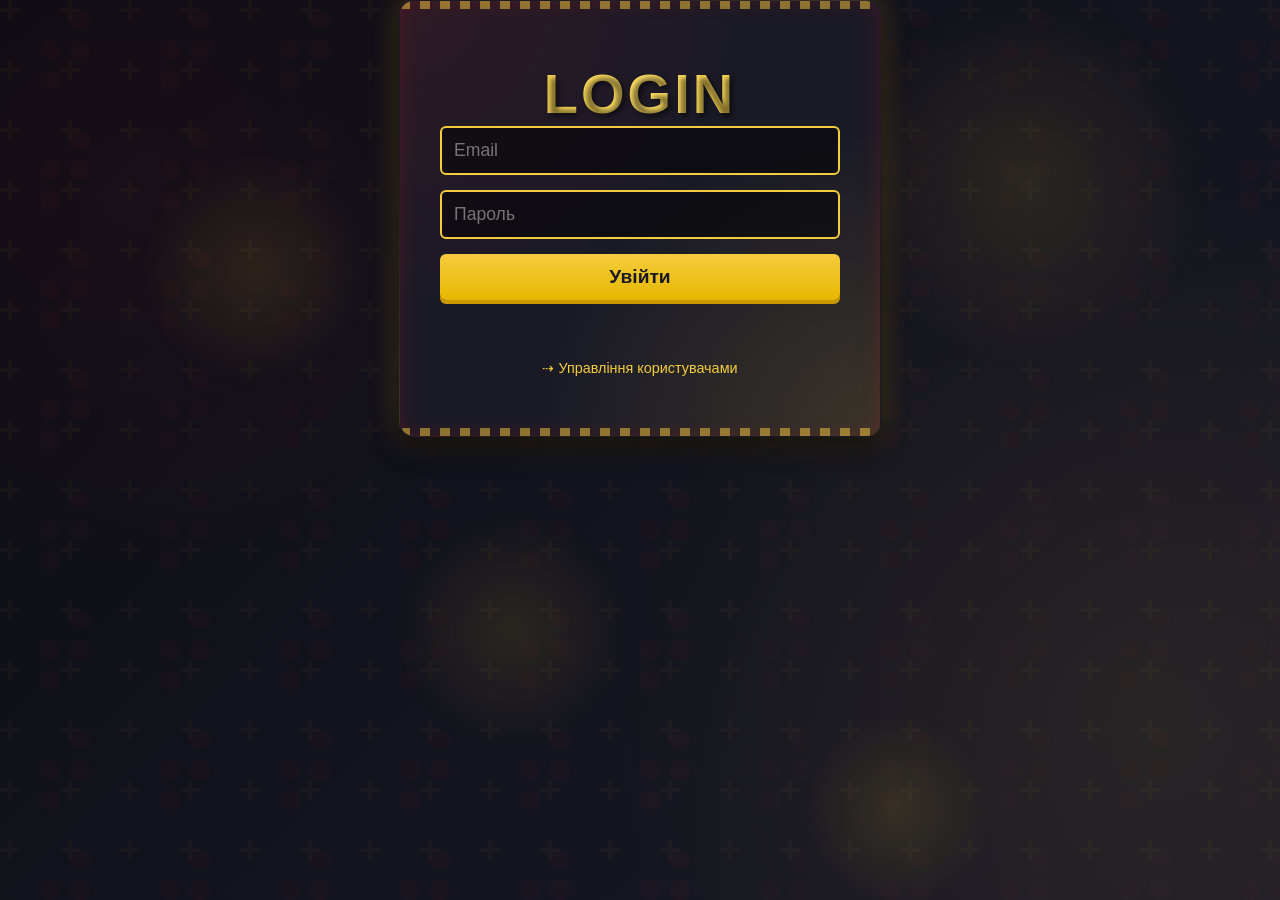
==== login.html @ 45ce1011 "`" ====
<!DOCTYPE html>
<html lang="uk">
<head>
  <meta charset="UTF-8">
  <title>Casino | Login / Admin</title>
  <meta name="viewport" content="width=device-width,initial-scale=1">
  <!-- ваш глобальный стиль казино -->
  <link rel="stylesheet" href="styles.css">

  <!-- немного локальных правок -->
  <style>
    .admin-btn  {margin-top:20px;font-size:.9rem;color:var(--casino-gold);cursor:pointer}
    .user-table {width:100%;margin-top:15px;border-collapse:collapse;font-size:.9rem}
    .user-table th,.user-table td{border:1px solid var(--casino-gold);padding:6px;text-align:center}
    .del-btn    {cursor:pointer;color:#ff6b6b}
    .edit-btn   {cursor:pointer;color:#51c5ff}
    .hidden     {display:none}
  </style>
</head>
<body>
<div class="casino-container login-container">

  <!-- ========= LOGIN ========= -->
  <h1 class="casino-title">LOGIN</h1>
  <form id="loginForm" class="login-form">
    <input class="login-input"  type="email"    id="email"    placeholder="Email"  required>
    <input class="login-input"  type="password" id="password" placeholder="Пароль" required>
    <button class="login-button" type="submit">Увійти</button>
    <div id="message" class="login-message"></div>
    <div class="admin-btn" id="openAdmin">⇢ Управління користувачами</div>
  </form>

  <!-- ========= ADMIN PANEL ========= -->
  <div id="adminPanel" class="hidden">
    <h1 class="casino-title">USERS</h1>

    <!-- форма додавання -->
    <form id="addForm" class="login-form">
      <input class="login-input" type="text"     id="newName"     placeholder="Ім’я"     required>
      <input class="login-input" type="email"    id="newEmail"    placeholder="Email"    required>
      <input class="login-input" type="password" id="newPass"     placeholder="Пароль"   required>
      <input class="login-input" type="number"   id="newBalance"  placeholder="Баланс"   required>
      <button class="login-button" type="submit">Додати</button>
    </form>

    <!-- таблиця користувачів -->
    <table class="user-table" id="userTable"></table>

    <div class="admin-btn" id="backToLogin">⇠ Повернутися до входу</div>
  </div>

</div>

<script>
/* ---------- 1. Демо + розумна ініціалізація ---------- */
const demo = [
  {email:'test@mail.com',          password:'1234',  name:'Тест', balance:100},
  {email:'bond2005138@gmail.com',  password:'12345', name:'Демо', balance:20},
  {email:'d.ganzina@gmail.com',  password:'23325', name:'Демо', balance:20}
];
const saved = JSON.parse(localStorage.getItem('accounts') || '[]');
demo.forEach(d=>{
  if(!saved.some(u=>u.email===d.email)) saved.push(d);
});
localStorage.setItem('accounts', JSON.stringify(saved));

/* ---------- 2. Утиліти ---------- */
const $    = id=>document.getElementById(id);
const acc  = ()=>JSON.parse(localStorage.accounts);
const save = a => localStorage.accounts = JSON.stringify(a);
const login= u => { localStorage.currentUser = JSON.stringify(u); location='index.html'; };

/* ---------- 3. Логін ---------- */
$('loginForm').onsubmit = e=>{
  e.preventDefault(); $('message').textContent='';
  const email=$('email').value.trim().toLowerCase();
  const pass =$ ('password').value;
  const user =acc().find(u=>u.email===email);
  if(!user)              { $('message').textContent='Email не знайдено';  return; }
  if(user.password!==pass){ $('message').textContent='Невірний пароль';   return; }
  login(user);
};

/* ---------- 4. Admin-панель ---------- */
function renderTable(){
  const rows = acc().map((u,i)=>`
    <tr>
      <td>${i+1}</td>
      <td>${u.name}</td>
      <td>${u.email}</td>
      <td>${u.balance}</td>
      <td>
        <span class="edit-btn" data-i="${i}">✎</span>&nbsp;
        <span class="del-btn"  data-i="${i}">✖</span>
      </td>
    </tr>`).join('');
  $('userTable').innerHTML =
    `<tr><th>#</th><th>Ім’я</th><th>Email</th><th>Баланс</th><th>Дія</th></tr>${rows}`;
}

/* перемикачі */
$('openAdmin').onclick  =()=>{ $('loginForm').classList.add('hidden'); $('adminPanel').classList.remove('hidden'); renderTable(); };
$('backToLogin').onclick=()=>{ $('adminPanel').classList.add('hidden'); $('loginForm').classList.remove('hidden'); };

/* додати користувача */
$('addForm').onsubmit = e=>{
  e.preventDefault();
  const name=$('newName').value.trim(),
        email=$('newEmail').value.trim().toLowerCase(),
        pwd=$('newPass').value,
        bal=+$('newBalance').value;
  let list=acc();
  if(list.find(u=>u.email===email)){ alert('Email уже існує'); return; }
  list.push({email,password:pwd,name,balance:bal}); save(list);
  e.target.reset(); renderTable();
};

/* делегування: edit / delete */
$('userTable').onclick = e=>{
  const idx = +e.target.dataset.i;
  if(e.target.classList.contains('del-btn')){        // delete
    let list=acc(); list.splice(idx,1); save(list); renderTable(); return;
  }
  if(!e.target.classList.contains('edit-btn')) return;

  /* --- модальне редагування --- */
  const u = acc()[idx];
  const box = document.createElement('div');
  box.id='editBox';
  box.style='position:fixed;inset:0;background:#000a;display:flex;justify-content:center;align-items:center;';
  box.innerHTML = `
    <div style="background:#1a1a26;padding:25px 35px;border:2px solid var(--casino-gold);border-radius:8px;min-width:260px">
      <h3 style="margin-top:0">Edit&nbsp;${u.email}</h3>
      <label>Ім’я</label>     <input id="eName" class="login-input" value="${u.name}">
      <label>Пароль</label>   <input id="ePass" class="login-input" value="${u.password}">
      <label>Баланс</label>   <input id="eBal"  class="login-input" type="number" value="${u.balance}">
      <button id="saveEdit" class="login-button" style="margin-top:15px">Зберегти</button>
    </div>`;
  document.body.appendChild(box);

  $('saveEdit').onclick = ()=>{
    const list=acc();
    list[idx].name     = $('eName').value.trim();
    list[idx].password = $('ePass').value;
    list[idx].balance  = +$('eBal').value;
    save(list); renderTable();
    box.remove();
  };
};
</script>
</body>
</html>
---- styles.css ----
/* Casino Theme Colors */
:root {
    --casino-red: #d81e1e;
    --casino-gold: #f5cc3e;
    --casino-dark: #1a1a26;
    --casino-light: #f4f4f4;
    --casino-accent: #9c0f0f;
    --casino-purple: #8a2be2;
    --casino-blue: #1e90ff;
    --button-glow: 0 0 10px #ffcc00, 0 0 20px #ff9900, 0 0 30px #ff6600;
    --neon-text-glow: 0 0 7px #fff, 0 0 10px #fff, 0 0 21px #fff, 0 0 42px var(--casino-gold), 0 0 82px var(--casino-gold);
    --title-gradient: linear-gradient(90deg, var(--casino-gold), #fff, var(--casino-gold));
}

body {
    margin: 0;
    padding: 0;
    background-color: #0c0c14;
    background-image: 
        radial-gradient(circle at 10% 20%, rgba(216, 30, 30, 0.05) 0%, transparent 30%),
        radial-gradient(circle at 90% 80%, rgba(245, 204, 62, 0.07) 0%, transparent 40%),
        url("data:image/svg+xml,%3Csvg width='60' height='60' viewBox='0 0 60 60' xmlns='http://www.w3.org/2000/svg'%3E%3Cg fill='none' fill-rule='evenodd'%3E%3Cg fill='%23f5cc3e' fill-opacity='0.03'%3E%3Cpath d='M36 34v-4h-2v4h-4v2h4v4h2v-4h4v-2h-4zm0-30V0h-2v4h-4v2h4v4h2V6h4V4h-4zM6 34v-4H4v4H0v2h4v4h2v-4h4v-2H6zM6 4V0H4v4H0v2h4v4h2V6h4V4H6z'/%3E%3C/g%3E%3Cg fill='%23d81e1e' fill-opacity='0.03' transform='translate(10,0)'%3E%3Cpath d='M30 30c-2.8 0-5-2.2-5-5s2.2-5 5-5 5 2.2 5 5-2.2 5-5 5zm0-15c-2.8 0-5-2.2-5-5s2.2-5 5-5 5 2.2 5 5-2.2 5-5 5zm-15 30c-2.8 0-5-2.2-5-5s2.2-5 5-5 5 2.2 5 5-2.2 5-5 5zm0-15c-2.8 0-5-2.2-5-5s2.2-5 5-5 5 2.2 5 5-2.2 5-5 5z'/%3E%3C/g%3E%3C/g%3E%3C/svg%3E"),
        linear-gradient(135deg, #0c0c14 0%, #1a1a26 100%);
    background-size: 100% 100%, 100% 100%, 120px 120px, 100% 100%;
    background-attachment: fixed;
    font-family: 'Arial', sans-serif;
    color: var(--casino-light);
    position: relative;
}
body::before {
    content: "";
    position: fixed;
    top: 0;
    left: 0;
    width: 100%;
    height: 100%;
    background-image: 
        radial-gradient(circle at 20% 30%, rgba(245, 204, 62, 0.1) 0%, transparent 10%),
        radial-gradient(circle at 80% 20%, rgba(245, 204, 62, 0.1) 0%, transparent 15%),
        radial-gradient(circle at 40% 70%, rgba(245, 204, 62, 0.1) 0%, transparent 12%),
        radial-gradient(circle at 70% 90%, rgba(245, 204, 62, 0.1) 0%, transparent 8%);
    animation: shiftBackground 20s ease-in-out infinite alternate;
    pointer-events: none;
    z-index: 0;
}
@keyframes shiftBackground {
    0% {
        background-position: 0% 0%, 0% 0%, 0% 0%, 0% 0%;
    }
    100% {
        background-position: 5% 10%, -5% 15%, 8% -5%, -8% 5%;
    }
}

.casino-container {
    max-width: 6000px;
    margin: 0px auto;
    background-color: var(--casino-dark);
    background-image: 
        radial-gradient(ellipse at top left, rgba(216, 30, 30, 0.1) 0%, transparent 50%),
        radial-gradient(ellipse at bottom right, rgba(245, 204, 62, 0.15) 0%, transparent 50%);
    border-radius: 15px; /* Скругленные углы */
    box-shadow: 0 10px 25px rgba(0, 0, 0, 0.7),
                0 0 30px rgba(245, 204, 62, 0.3),
                inset 0 0 20px rgba(216, 30, 30, 0.2);
    padding: 145px;
    position: relative;
    overflow: hidden;
    border: 6px solid transparent; /* Убираем прежний цвет рамки */
    background-clip: border-box; /* Обрезка фона по скругленным углам */
    border-image: linear-gradient(45deg, var(--casino-gold), #ee0000, var(--casino-red), var(--casino-gold)) 1;
    border: 0.1px solid transparent;
    z-index: 1;
}


.casino-container::before {
    content: "";
    position: absolute;
    top: 0;
    left: 0;
    right: 0;
    height: 8px;
    background-image: repeating-linear-gradient(
        90deg,
        var(--casino-gold),
        var(--casino-gold) 10px,
        transparent 10px,
        transparent 20px
    );
    opacity: 0.5;
}

.casino-container::after {
    content: "";
    position: absolute;
    bottom: 0;
    left: 0;
    right: 0;
    height: 8px;
    background-image: repeating-linear-gradient(
        90deg,
        var(--casino-gold),
        var(--casino-gold) 10px,
        transparent 10px,
        transparent 20px
    );
    opacity: 0.5;
    border-radius: 100px; /* Добавлены скругленные углы */
}

/* Title Section */
.title-section {
    text-align: center;
    margin-bottom: 0px;
    position: relative;
}

.casino-title {
    font-size: 3.5rem;
    margin: 0;
    background: linear-gradient(to right, #f5cc3e, #ffe066, #f5cc3e);
    -webkit-background-clip: text;
    background-clip: text;
    color: transparent;
    text-transform: uppercase;
    letter-spacing: 3px;
    font-weight: bold;
    text-shadow: 3px 3px 5px rgba(0, 0, 0, 0.5);
    position: relative;
    z-index: 2;
}

.jackpot-lights {
    display: flex;
    justify-content: space-between;
    margin: 10px 0;
}

.light {
    width: 12px;
    height: 12px;
    background-color: #555;
    border-radius: 50%;
    margin: 0 5px;
    transition: all 0.3s ease;
}

.light.active {
    background-color: var(--casino-gold);
    box-shadow: 0 0 10px var(--casino-gold), 0 0 20px var(--casino-gold);
}

/* Slot Machine */
.slot-machine {
    background-color: rgba(0, 0, 0, 0.2);
    border-radius: 10px;
    margin: auto; 
    width: 850px;

    padding: 20px;
    box-shadow: inset 0 0 20px rgba(0, 0, 0, 0.5);
    border: 2px solid rgba(245, 204, 62, 0.5);
}

/* Balance Display */
.balance-display {
    text-align: center;
    margin-bottom: 20px;
    padding: 10px;
    background-color: rgba(0, 0, 0, 0.3);
    border-radius: 5px;
    border: 1px solid var(--casino-gold);
}

.balance-display h2 {
    margin: 0;
    font-size: 1.8rem;
    color: var(--casino-light);
}

.balance-amount {
    color: var(--casino-gold);
    font-weight: bold;
}

/* Bet Section */
.bet-section {
    display: flex;
    justify-content: center;
    align-items: center;
    margin-bottom: 25px;
    flex-wrap: wrap;
    gap: 10px;
}

.bet-section label {
    margin-right: 10px;
    font-size: 1.2rem;
}

#bet-amount {
    padding: 10px;
    width: 100px;
    border: 2px solid var(--casino-gold);
    background-color: rgba(0, 0, 0, 0.6);
    color: var(--casino-light);
    font-size: 1.2rem;
    border-radius: 5px;
    text-align: center;
}

.spin-button {
    padding: 10px 30px;
    background: linear-gradient(to bottom, #f5cc3e, #e6b800);
    border: none;
    border-radius: 5px;
    color: var(--casino-dark);
    font-size: 1.2rem;
    font-weight: bold;
    cursor: pointer;
    transition: all 0.3s;
    text-transform: uppercase;
    box-shadow: 0 4px 0 #c99a00;
}

.spin-button:hover {
    transform: translateY(-2px);
    box-shadow: 0 6px 0 #c99a00, var(--button-glow);
}

.spin-button:active {
    transform: translateY(2px);
    box-shadow: 0 2px 0 #c99a00;
}

/* Reels Container */
.reels-container {
    display: flex;
    justify-content: center;
    gap: 20px;
    margin: 30px 0;
}

.reel {
    width: 80px;
    height: 100px;
    background: linear-gradient(45deg, #1b97d149, #ffd90034, #ff6e614d, #1b97d14b);
    background-size: 300% 300%;
    animation: blink 2.5s ease-in-out infinite;
    border-radius: 5px;
    border: 3px solid var(--casino-gold);
    box-shadow: 0 5px 15px rgba(0, 0, 0, 0.3);
    overflow: hidden;
    position: relative;
}

@keyframes blink {
    0% {
        background-position: 0% 50%;
    }
    50% {
        background-position: 100% 50%;
    }
    100% {
        background-position: 0% 50%;
    }
}

.symbols-container {
    display: flex;
    flex-direction: column;
    will-change: transform;
}

.symbol {
    width: 78px;
    height: 100px;
    display: flex;
    justify-content: center;
    align-items: center;
    font-size: 2.5rem;
    font-weight: bold;
    color: var(--casino-dark);
    flex-shrink: 0;
}

.final-symbol {
    background-color: rgba(255, 215, 0, 0.1);
}

/* Win Notification */
.win-notification {
    position: absolute;
    top: 50%;
    left: 50%;
    transform: translate(-50%, -50%);
    background: linear-gradient(to bottom, var(--casino-gold), #d4af37);
    color: var(--casino-dark);
    font-size: 1.5rem;
    font-weight: bold;
    padding: 15px 30px;
    border-radius: 10px;
    box-shadow: 0 0 20px rgba(255, 215, 0, 0.6);
    text-align: center;
    z-index: 100;
    display: none;
    animation: popIn 0.3s ease-out;
}

.deposit-notification {
    background: linear-gradient(to bottom, #4CAF50, #388E3C);
    color: white;
}

@keyframes popIn {
    0% { transform: translate(-50%, -50%) scale(0.5); opacity: 0; }
    80% { transform: translate(-50%, -50%) scale(1.1); opacity: 1; }
    100% { transform: translate(-50%, -50%) scale(1); opacity: 1; }
}

/* Win Animation */
@keyframes winPulse {
    0% { box-shadow: 0 0 5px rgba(255, 215, 0, 0.3); }
    50% { box-shadow: 0 0 30px rgba(255, 215, 0, 0.8), 0 0 40px rgba(255, 215, 0, 0.5); }
    100% { box-shadow: 0 0 5px rgba(255, 215, 0, 0.3); }
}

@keyframes winBackgroundFlash {
    0% { background-color: var(--casino-dark); }
    50% { background-color: #2a2a45; }
    100% { background-color: var(--casino-dark); }
}

.win-animation {
    animation: winBackgroundFlash 0.5s ease-in-out infinite, winPulse 0.5s ease-in-out infinite;
}

/* Disabled spin button */
.spin-button.disabled {
    opacity: 0.6;
    cursor: not-allowed;
    transform: translateY(0);
    box-shadow: 0 4px 0 #c99a00;
}

/* Deposit Button */
.deposit-section {
    text-align: center;
    margin: 30px 0 15px;
}

.deposit-button {
    padding: 15px 40px;
    background: linear-gradient(to bottom, var(--casino-red), var(--casino-accent));
    border: none;
    border-radius: 8px;
    color: white;
    font-size: 1.5rem;
    font-weight: bold;
    text-transform: uppercase;
    cursor: pointer;
    transition: all 0.3s;
    box-shadow: 0 6px 0 #700a0a;
    letter-spacing: 2px;
}

.deposit-button:hover {
    transform: translateY(-3px);
    box-shadow: 0 9px 0 #700a0a, 0 0 20px rgba(216, 30, 30, 0.5);
}

.deposit-button:active {
    transform: translateY(3px);
    box-shadow: 0 3px 0 #700a0a;
}

/* Bottom Navigation */
.bottom-nav {
    margin-top: 20px;
    text-align: left;
}

.back-link {
    color: var(--casino-gold);
    text-decoration: none;
    font-size: 1rem;
    transition: all 0.2s;
    padding: 5px;
    display: inline-block;
}

.back-link:hover {
    color: #ffe066;
    text-shadow: 0 0 5px var(--casino-gold);
}

/* Responsive Adjustments */
@media (max-width: 600px) {
    .casino-title {
        font-size: 2.5rem;
    }
    
    .bet-section {
        flex-direction: column;
    }
    
    .bet-section label {
        margin-right: 0;
        margin-bottom: 5px;
    }
    

    .reel {
        width: 60px;
        height: 80px;
    }
    
    .symbol {
        font-size: 2.5rem;
        text-align: center; /* Центрируем содержимое */
    }
    
    .symbol img {
        width: 80px;  /* Устанавливаем фиксированную ширину */
        height: 80px; /* Устанавливаем фиксированную высоту */
        object-fit: contain;  /* Сохраняем пропорции изображений */
        background-color: transparent; /* Убираем фон */
    }
    
    
    
}
/* ---------- Login page ---------- */
.login-container {
    max-width: 400px;          /* уже, чем игровой стол */
    padding: 60px 40px;
    text-align: center;
}

.login-form {
    display: flex;
    flex-direction: column;
    gap: 15px;
}

.login-input {
    padding: 12px;
    font-size: 1.1rem;
    border: 2px solid var(--casino-gold);
    border-radius: 6px;
    background: rgba(0,0,0,0.5);
    color: var(--casino-light);
}

.login-button {
    padding: 12px;
    font-size: 1.2rem;
    font-weight: bold;
    color: var(--casino-dark);
    background: linear-gradient(to bottom,#f5cc3e,#e6b800);
    border: none;
    border-radius: 6px;
    cursor: pointer;
    box-shadow: 0 4px 0 #c99a00;
    transition: .3s;
}

.login-button:hover   { transform: translateY(-2px); box-shadow: 0 6px 0 #c99a00; }
.login-button:active  { transform: translateY(2px);  box-shadow: 0 2px 0 #c99a00; }

.login-hint {
    margin-top: 5px;
    font-size: .9rem;
}

.login-hint a {
    color: var(--casino-gold);
    text-decoration: none;
}

.login-hint a:hover {
    text-shadow: 0 0 5px var(--casino-gold);
}

.login-message {
    margin-top: 10px;
    font-weight: bold;
}
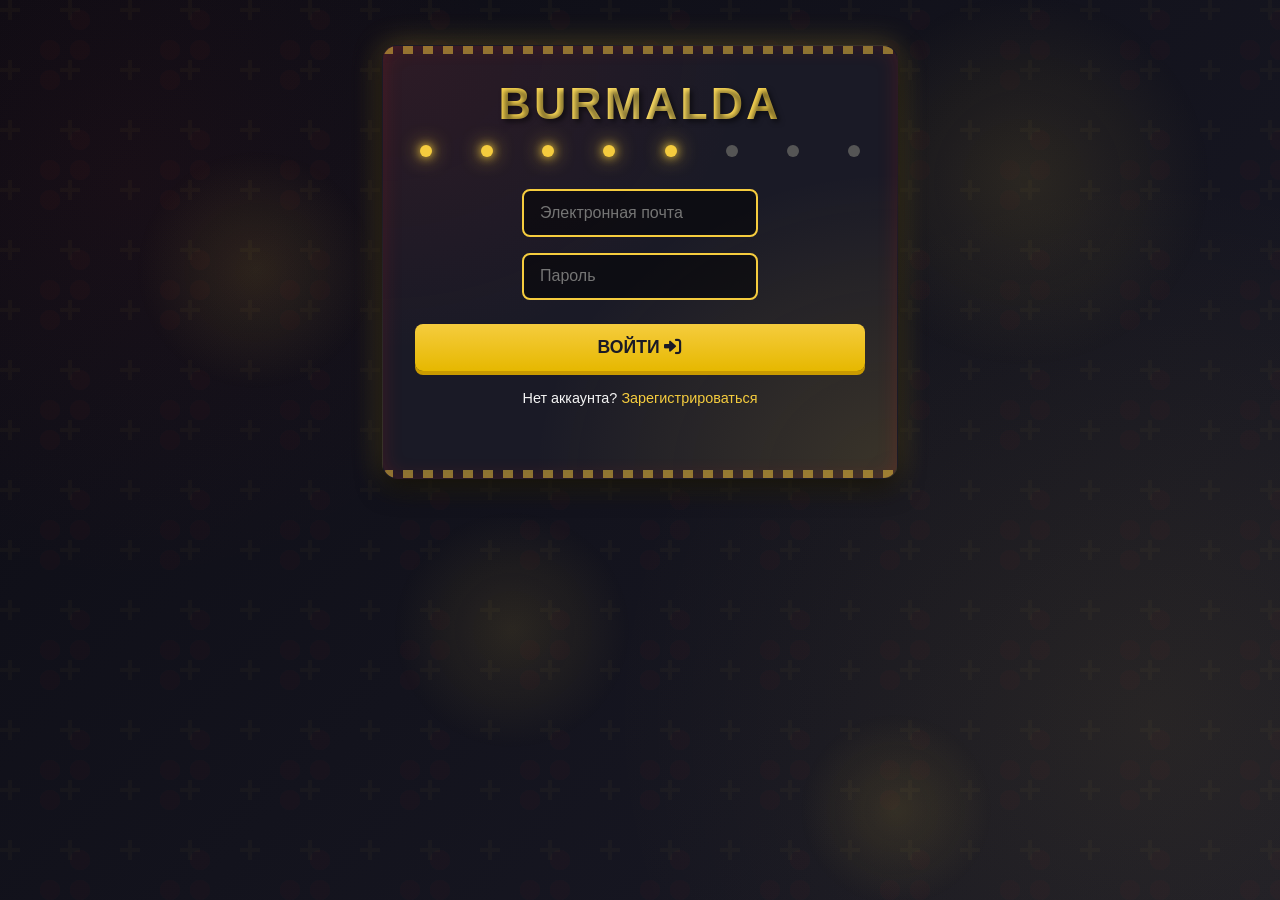
==== commit 3663e142: "test" ====
--- a/login.html
+++ b/login.html
@@ -1,152 +1,307 @@
 <!DOCTYPE html>
-<html lang="uk">
+<html lang="ru">
 <head>
-  <meta charset="UTF-8">
-  <title>Casino | Login / Admin</title>
-  <meta name="viewport" content="width=device-width,initial-scale=1">
-  <!-- ваш глобальный стиль казино -->
-  <link rel="stylesheet" href="styles.css">
-
-  <!-- немного локальных правок -->
-  <style>
-    .admin-btn  {margin-top:20px;font-size:.9rem;color:var(--casino-gold);cursor:pointer}
-    .user-table {width:100%;margin-top:15px;border-collapse:collapse;font-size:.9rem}
-    .user-table th,.user-table td{border:1px solid var(--casino-gold);padding:6px;text-align:center}
-    .del-btn    {cursor:pointer;color:#ff6b6b}
-    .edit-btn   {cursor:pointer;color:#51c5ff}
-    .hidden     {display:none}
-  </style>
+    <meta charset="UTF-8">
+    <meta name="viewport" content="width=device-width, initial-scale=1.0">
+    <title>BURMALDA - Вход</title>
+    <link rel="stylesheet" href="styles.css">
+    <link href="https://cdnjs.cloudflare.com/ajax/libs/font-awesome/6.0.0-beta3/css/all.min.css" rel="stylesheet">
 </head>
 <body>
-<div class="casino-container login-container">
+    <div class="casino-container login-container">
+        <div class="title-section">
+            <h1 class="casino-title">BURMALDA</h1>
+            <div class="jackpot-lights">
+                <div class="light"></div>
+                <div class="light"></div>
+                <div class="light"></div>
+                <div class="light"></div>
+                <div class="light"></div>
+                <div class="light"></div>
+                <div class="light"></div>
+                <div class="light"></div>
+            </div>
+        </div>
 
-  <!-- ========= LOGIN ========= -->
-  <h1 class="casino-title">LOGIN</h1>
-  <form id="loginForm" class="login-form">
-    <input class="login-input"  type="email"    id="email"    placeholder="Email"  required>
-    <input class="login-input"  type="password" id="password" placeholder="Пароль" required>
-    <button class="login-button" type="submit">Увійти</button>
-    <div id="message" class="login-message"></div>
-    <div class="admin-btn" id="openAdmin">⇢ Управління користувачами</div>
-  </form>
+        <div id="login-form-container">
+            <form class="login-form" id="login-form">
+                <div id="email-container">
+                    <input type="email" class="login-input" id="email" placeholder="Электронная почта" required>
+                </div>
+                <div id="password-container">
+                    <input type="password" class="login-input" id="password" placeholder="Пароль" required>
+                </div>
+                <button type="submit" class="login-button">
+                    ВОЙТИ <i class="fas fa-sign-in-alt"></i>
+                </button>
+            </form>
+            <div class="login-hint">
+                Нет аккаунта? <a href="#" id="register-link">Зарегистрироваться</a>
+            </div>
+            <div id="login-message" class="login-message"></div>
+        </div>
+        
+        <div id="register-form-container" style="display: none;">
+            <form class="login-form" id="register-form">
+                <div>
+                    <input type="text" class="login-input" id="reg-name" placeholder="Ваше имя" required>
+                </div>
+                <div>
+                    <input type="email" class="login-input" id="reg-email" placeholder="Электронная почта" required>
+                </div>
+                <div>
+                    <input type="password" class="login-input" id="reg-password" placeholder="Пароль" required>
+                </div>
+                <button type="submit" class="login-button">
+                    РЕГИСТРАЦИЯ <i class="fas fa-user-plus"></i>
+                </button>
+            </form>
+            <div class="login-hint">
+                Уже есть аккаунт? <a href="#" id="login-link">Войти</a>
+            </div>
+            <div id="register-message" class="login-message"></div>
+        </div>
+    </div>
 
-  <!-- ========= ADMIN PANEL ========= -->
-  <div id="adminPanel" class="hidden">
-    <h1 class="casino-title">USERS</h1>
-
-    <!-- форма додавання -->
-    <form id="addForm" class="login-form">
-      <input class="login-input" type="text"     id="newName"     placeholder="Ім’я"     required>
-      <input class="login-input" type="email"    id="newEmail"    placeholder="Email"    required>
-      <input class="login-input" type="password" id="newPass"     placeholder="Пароль"   required>
-      <input class="login-input" type="number"   id="newBalance"  placeholder="Баланс"   required>
-      <button class="login-button" type="submit">Додати</button>
-    </form>
-
-    <!-- таблиця користувачів -->
-    <table class="user-table" id="userTable"></table>
-
-    <div class="admin-btn" id="backToLogin">⇠ Повернутися до входу</div>
-  </div>
-
-</div>
-
-<script>
-/* ---------- 1. Демо + розумна ініціалізація ---------- */
-const demo = [
-  {email:'test@mail.com',          password:'1234',  name:'Тест', balance:100},
-  {email:'bond2005138@gmail.com',  password:'12345', name:'Демо', balance:20},
-  {email:'d.ganzina@gmail.com',  password:'23325', name:'Демо', balance:20}
-];
-const saved = JSON.parse(localStorage.getItem('accounts') || '[]');
-demo.forEach(d=>{
-  if(!saved.some(u=>u.email===d.email)) saved.push(d);
-});
-localStorage.setItem('accounts', JSON.stringify(saved));
-
-/* ---------- 2. Утиліти ---------- */
-const $    = id=>document.getElementById(id);
-const acc  = ()=>JSON.parse(localStorage.accounts);
-const save = a => localStorage.accounts = JSON.stringify(a);
-const login= u => { localStorage.currentUser = JSON.stringify(u); location='index.html'; };
-
-/* ---------- 3. Логін ---------- */
-$('loginForm').onsubmit = e=>{
-  e.preventDefault(); $('message').textContent='';
-  const email=$('email').value.trim().toLowerCase();
-  const pass =$ ('password').value;
-  const user =acc().find(u=>u.email===email);
-  if(!user)              { $('message').textContent='Email не знайдено';  return; }
-  if(user.password!==pass){ $('message').textContent='Невірний пароль';   return; }
-  login(user);
-};
-
-/* ---------- 4. Admin-панель ---------- */
-function renderTable(){
-  const rows = acc().map((u,i)=>`
-    <tr>
-      <td>${i+1}</td>
-      <td>${u.name}</td>
-      <td>${u.email}</td>
-      <td>${u.balance}</td>
-      <td>
-        <span class="edit-btn" data-i="${i}">✎</span>&nbsp;
-        <span class="del-btn"  data-i="${i}">✖</span>
-      </td>
-    </tr>`).join('');
-  $('userTable').innerHTML =
-    `<tr><th>#</th><th>Ім’я</th><th>Email</th><th>Баланс</th><th>Дія</th></tr>${rows}`;
-}
-
-/* перемикачі */
-$('openAdmin').onclick  =()=>{ $('loginForm').classList.add('hidden'); $('adminPanel').classList.remove('hidden'); renderTable(); };
-$('backToLogin').onclick=()=>{ $('adminPanel').classList.add('hidden'); $('loginForm').classList.remove('hidden'); };
-
-/* додати користувача */
-$('addForm').onsubmit = e=>{
-  e.preventDefault();
-  const name=$('newName').value.trim(),
-        email=$('newEmail').value.trim().toLowerCase(),
-        pwd=$('newPass').value,
-        bal=+$('newBalance').value;
-  let list=acc();
-  if(list.find(u=>u.email===email)){ alert('Email уже існує'); return; }
-  list.push({email,password:pwd,name,balance:bal}); save(list);
-  e.target.reset(); renderTable();
-};
-
-/* делегування: edit / delete */
-$('userTable').onclick = e=>{
-  const idx = +e.target.dataset.i;
-  if(e.target.classList.contains('del-btn')){        // delete
-    let list=acc(); list.splice(idx,1); save(list); renderTable(); return;
-  }
-  if(!e.target.classList.contains('edit-btn')) return;
-
-  /* --- модальне редагування --- */
-  const u = acc()[idx];
-  const box = document.createElement('div');
-  box.id='editBox';
-  box.style='position:fixed;inset:0;background:#000a;display:flex;justify-content:center;align-items:center;';
-  box.innerHTML = `
-    <div style="background:#1a1a26;padding:25px 35px;border:2px solid var(--casino-gold);border-radius:8px;min-width:260px">
-      <h3 style="margin-top:0">Edit&nbsp;${u.email}</h3>
-      <label>Ім’я</label>     <input id="eName" class="login-input" value="${u.name}">
-      <label>Пароль</label>   <input id="ePass" class="login-input" value="${u.password}">
-      <label>Баланс</label>   <input id="eBal"  class="login-input" type="number" value="${u.balance}">
-      <button id="saveEdit" class="login-button" style="margin-top:15px">Зберегти</button>
-    </div>`;
-  document.body.appendChild(box);
-
-  $('saveEdit').onclick = ()=>{
-    const list=acc();
-    list[idx].name     = $('eName').value.trim();
-    list[idx].password = $('ePass').value;
-    list[idx].balance  = +$('eBal').value;
-    save(list); renderTable();
-    box.remove();
-  };
-};
-</script>
+    <script>
+        document.addEventListener('DOMContentLoaded', function() {
+            // Simple animation for the lights
+            const lights = document.querySelectorAll('.light');
+            setInterval(() => {
+                lights.forEach((light, index) => {
+                    setTimeout(() => {
+                        light.classList.toggle('active');
+                    }, index * 100);
+                });
+            }, 1000);
+            
+            // Пользовательские данные (вместо загрузки из файла JSON)
+            const users = [
+                {
+                    "email": "newuser@example.com",
+                    "password": "securepassword",
+                    "name": "New User",
+                    "balance": 100
+                },
+                {
+                    "email": "anotheruser@example.com",
+                    "password": "anotherpassword",
+                    "name": "Another User",
+                    "balance": 50
+                }
+            ];
+            
+            // Обработка формы логина
+            const loginForm = document.getElementById('login-form');
+            const loginMessage = document.getElementById('login-message');
+            
+            loginForm.addEventListener('submit', function(e) {
+                e.preventDefault();
+                
+                const email = document.getElementById('email').value;
+                const password = document.getElementById('password').value;
+                
+                // Пытаемся найти пользователя
+                const user = users.find(u => u.email === email && u.password === password);
+                
+                if (user) {
+                    loginMessage.textContent = 'Вход выполнен успешно!';
+                    loginMessage.style.color = 'var(--casino-gold)';
+                    
+                    // Сохраняем данные пользователя
+                    localStorage.setItem('currentUser', JSON.stringify(user));
+                    
+                    // Переадресация на главную страницу после короткой задержки
+                    setTimeout(() => {
+                        window.location.href = 'index.html';
+                    }, 1000);
+                } else {
+                    loginMessage.textContent = 'Неверный email или пароль!';
+                    loginMessage.style.color = 'var(--casino-red)';
+                    
+                    // Анимация ошибки
+                    const inputs = document.querySelectorAll('.login-input');
+                    inputs.forEach(input => {
+                        input.classList.add('error');
+                        setTimeout(() => {
+                            input.classList.remove('error');
+                        }, 500);
+                    });
+                }
+            });
+            
+            // Переключение между формами входа и регистрации
+            const registerLink = document.getElementById('register-link');
+            const loginLink = document.getElementById('login-link');
+            const loginContainer = document.getElementById('login-form-container');
+            const registerContainer = document.getElementById('register-form-container');
+            
+            registerLink.addEventListener('click', function(e) {
+                e.preventDefault();
+                loginContainer.style.display = 'none';
+                registerContainer.style.display = 'block';
+            });
+            
+            loginLink.addEventListener('click', function(e) {
+                e.preventDefault();
+                registerContainer.style.display = 'none';
+                loginContainer.style.display = 'block';
+            });
+            
+            // Обработка формы регистрации
+            const registerForm = document.getElementById('register-form');
+            const registerMessage = document.getElementById('register-message');
+            
+            registerForm.addEventListener('submit', function(e) {
+                e.preventDefault();
+                
+                const name = document.getElementById('reg-name').value;
+                const email = document.getElementById('reg-email').value;
+                const password = document.getElementById('reg-password').value;
+                
+                // Проверяем, не существует ли уже такой email
+                if (users.some(u => u.email === email)) {
+                    registerMessage.textContent = 'Пользователь с таким email уже существует!';
+                    registerMessage.style.color = 'var(--casino-red)';
+                    return;
+                }
+                
+                // Создаем нового пользователя
+                const newUser = {
+                    email: email,
+                    password: password,
+                    name: name,
+                    balance: 100 // Начальный баланс
+                };
+                
+                // Добавляем в "базу данных"
+                users.push(newUser);
+                
+                registerMessage.textContent = 'Регистрация успешна! Перенаправление...';
+                registerMessage.style.color = 'var(--casino-gold)';
+                
+                // Автоматический вход после регистрации
+                localStorage.setItem('currentUser', JSON.stringify(newUser));
+                
+                setTimeout(() => {
+                    window.location.href = 'index.html';
+                }, 1500);
+            });
+            
+            // Проверка, вошел ли пользователь уже в систему
+            const currentUser = JSON.parse(localStorage.getItem('currentUser'));
+            if (currentUser) {
+                // Пользователь уже вошел в систему, перенаправляем на главную страницу
+                window.location.href = 'index.html';
+            }
+        });
+    </script>
+    
+    <style>
+        /* Дополнительные стили для страницы логина */
+        .error {
+            animation: shake 0.5s cubic-bezier(.36,.07,.19,.97) both;
+            border-color: var(--casino-red) !important;
+            box-shadow: 0 0 10px var(--casino-red);
+        }
+        
+        @keyframes shake {
+            0%, 100% { transform: translateX(0); }
+            10%, 30%, 50%, 70%, 90% { transform: translateX(-5px); }
+            20%, 40%, 60%, 80% { transform: translateX(5px); }
+        }
+        
+        .login-container {
+            padding: 2rem;
+            max-width: 450px;
+            margin: 5vh auto;
+        }
+        
+        .casino-title {
+            font-size: 2.8rem;
+            margin-bottom: 1rem;
+        }
+        
+        .login-form {
+            margin-top: 2rem;
+            display: flex;
+            flex-direction: column;
+            gap: 1rem;
+        }
+        
+        .login-input {
+            padding: 0.8rem 1rem;
+            border-radius: 8px;
+            border: 2px solid var(--casino-gold);
+            background-color: rgba(0, 0, 0, 0.5);
+            color: white;
+            font-size: 1rem;
+            transition: all 0.3s ease;
+        }
+        
+        .login-input:focus {
+            outline: none;
+            border-color: #ffe066;
+            box-shadow: 0 0 8px rgba(245, 204, 62, 0.6);
+        }
+        
+        .login-button {
+            margin-top: 0.5rem;
+            padding: 0.8rem;
+            border-radius: 8px;
+            background: linear-gradient(to bottom, var(--casino-gold), #e6b800);
+            color: var(--casino-dark);
+            font-weight: bold;
+            font-size: 1.1rem;
+            border: none;
+            cursor: pointer;
+            transition: all 0.3s ease;
+            box-shadow: 0 4px 0 #c99a00;
+        }
+        
+        .login-button:hover {
+            transform: translateY(-2px);
+            box-shadow: 0 6px 0 #c99a00, var(--button-glow);
+        }
+        
+        .login-button:active {
+            transform: translateY(2px);
+            box-shadow: 0 2px 0 #c99a00;
+        }
+        
+        .login-hint {
+            margin-top: 1.2rem;
+            text-align: center;
+            font-size: 0.9rem;
+            color: var(--casino-light);
+        }
+        
+        .login-hint a {
+            color: var(--casino-gold);
+            text-decoration: none;
+            transition: all 0.2s ease;
+        }
+        
+        .login-hint a:hover {
+            text-shadow: 0 0 5px var(--casino-gold);
+        }
+        
+        .login-message {
+            margin-top: 1rem;
+            text-align: center;
+            min-height: 1.5rem;
+            font-weight: bold;
+        }
+        
+        /* Анимация для сообщений */
+        @keyframes fadeIn {
+            from { opacity: 0; transform: translateY(-10px); }
+            to { opacity: 1; transform: translateY(0); }
+        }
+        
+        .login-message {
+            animation: fadeIn 0.3s ease-out forwards;
+        }
+    </style>
 </body>
-</html>
+</html>
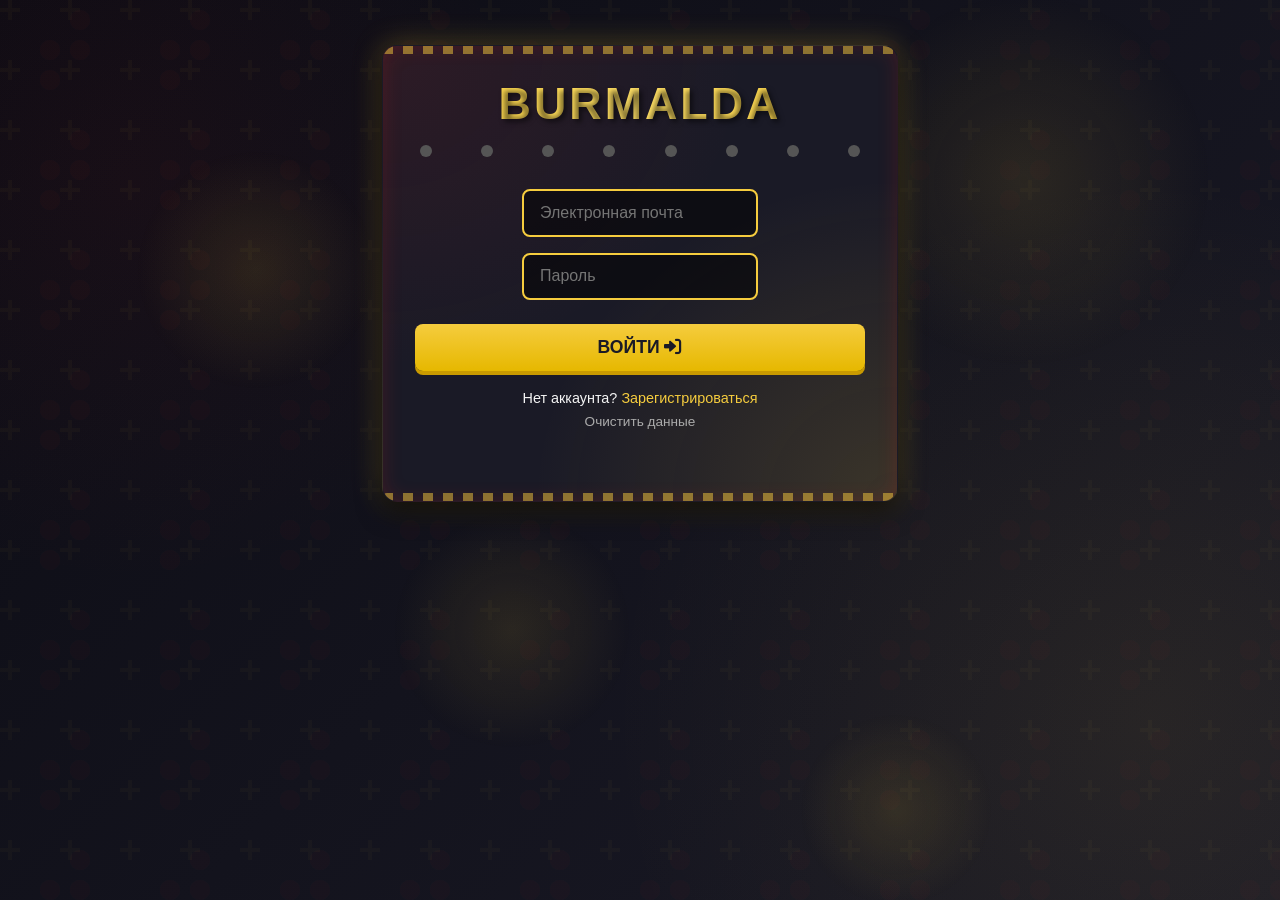
==== commit c0c60d74: "test pre" ====
--- a/login.html
+++ b/login.html
@@ -37,6 +37,7 @@
             </form>
             <div class="login-hint">
                 Нет аккаунта? <a href="#" id="register-link">Зарегистрироваться</a>
+                <br><a href="#" id="clear-storage-link" class="clear-storage">Очистить данные</a>
             </div>
             <div id="login-message" class="login-message"></div>
         </div>
@@ -81,13 +82,19 @@
                     "email": "newuser@example.com",
                     "password": "securepassword",
                     "name": "New User",
-                    "balance": 100
+                    "balance": 0
                 },
                 {
                     "email": "anotheruser@example.com",
                     "password": "anotherpassword",
                     "name": "Another User",
                     "balance": 50
+                }
+                {
+                    "email": "arnier@gmail.com",
+                    "password": "arnier@gmail.com",
+                    "name": "Another User",
+                    "balance": 55
                 }
             ];
             
@@ -148,6 +155,23 @@
                 loginContainer.style.display = 'block';
             });
             
+            // Обработчик для очистки localStorage
+            const clearStorageLink = document.getElementById('clear-storage-link');
+            clearStorageLink.addEventListener('click', function(e) {
+                e.preventDefault();
+                // Очистка localStorage
+                localStorage.removeItem('currentUser');
+                // Или для очистки всего localStorage:
+                // localStorage.clear();
+                
+                loginMessage.textContent = 'Данные успешно очищены!';
+                loginMessage.style.color = 'var(--casino-gold)';
+                
+                setTimeout(() => {
+                    loginMessage.textContent = '';
+                }, 3000);
+            });
+            
             // Обработка формы регистрации
             const registerForm = document.getElementById('register-form');
             const registerMessage = document.getElementById('register-message');
@@ -171,7 +195,7 @@
                     email: email,
                     password: password,
                     name: name,
-                    balance: 100 // Начальный баланс
+                    balance: 0 // Начальный баланс
                 };
                 
                 // Добавляем в "базу данных"
@@ -188,12 +212,17 @@
                 }, 1500);
             });
             
-            // Проверка, вошел ли пользователь уже в систему
+            // Для тестирования страницы логина, автоматический редирект отключен
+            // Чтобы включить автоматический переход на главную страницу для уже авторизованных пользователей, 
+            // раскомментируйте код ниже:
+            
+            /*
             const currentUser = JSON.parse(localStorage.getItem('currentUser'));
             if (currentUser) {
                 // Пользователь уже вошел в систему, перенаправляем на главную страницу
                 window.location.href = 'index.html';
             }
+            */
         });
     </script>
     
@@ -286,6 +315,17 @@
             text-shadow: 0 0 5px var(--casino-gold);
         }
         
+        .clear-storage {
+            display: inline-block;
+            margin-top: 8px;
+            font-size: 0.85rem;
+            color: #aaa !important;
+        }
+        
+        .clear-storage:hover {
+            color: var(--casino-red) !important;
+        }
+        
         .login-message {
             margin-top: 1rem;
             text-align: center;
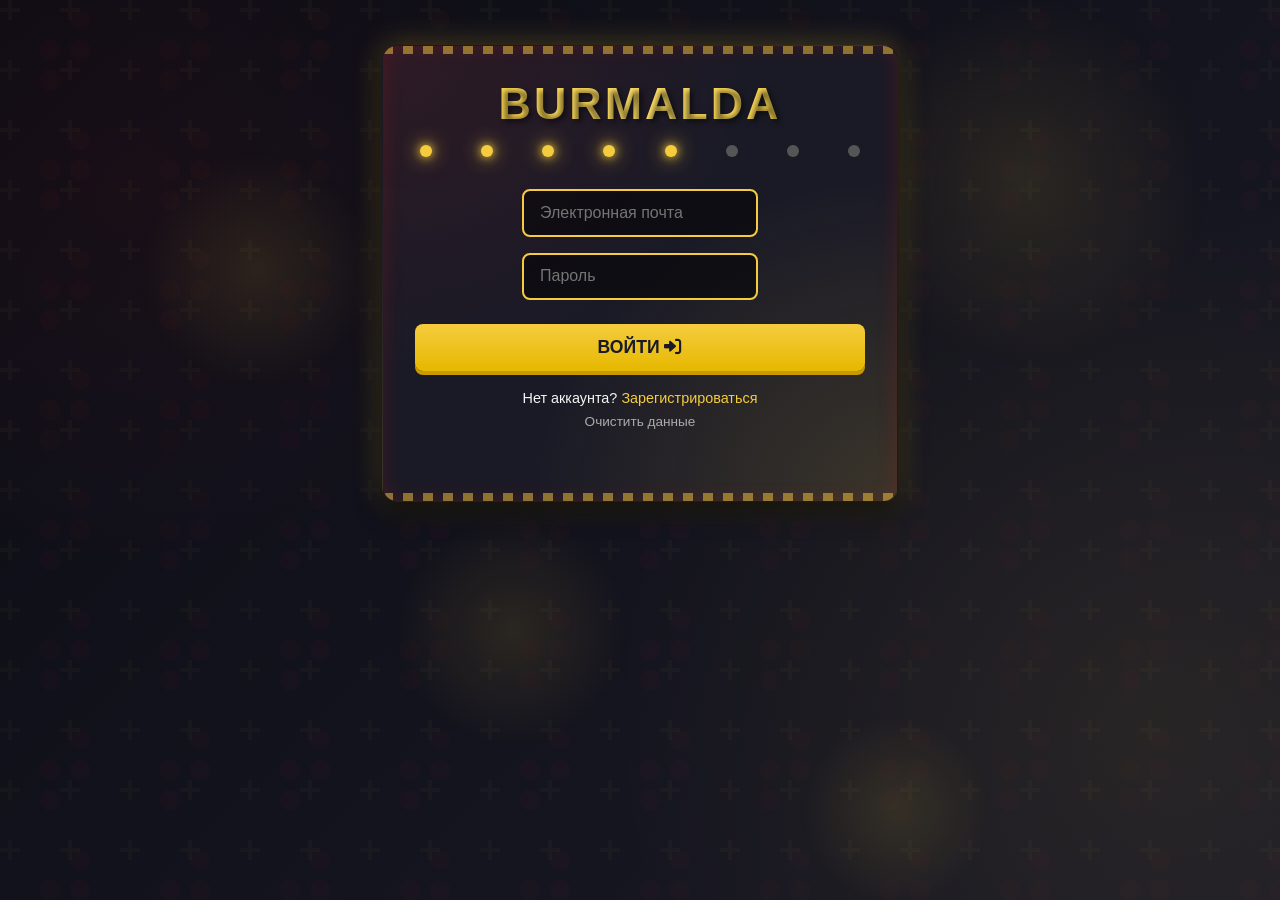
==== commit cb8a178b: "sync2" ====
--- a/login.html
+++ b/login.html
@@ -75,8 +75,7 @@
                     }, index * 100);
                 });
             }, 1000);
-            
-            // Пользовательские данные (вместо загрузки из файла JSON)
+ 
             const users = [
                 {
                     "email": "newuser@example.com",
@@ -89,12 +88,12 @@
                     "password": "anotherpassword",
                     "name": "Another User",
                     "balance": 50
-                }
+                },
                 {
-                    "email": "arnier@gmail.com",
-                    "password": "arnier@gmail.com",
+                    "email": "traninartem40@gmail.com",
+                    "password": "17196800",
                     "name": "Another User",
-                    "balance": 55
+                    "balance": 20
                 }
             ];
             
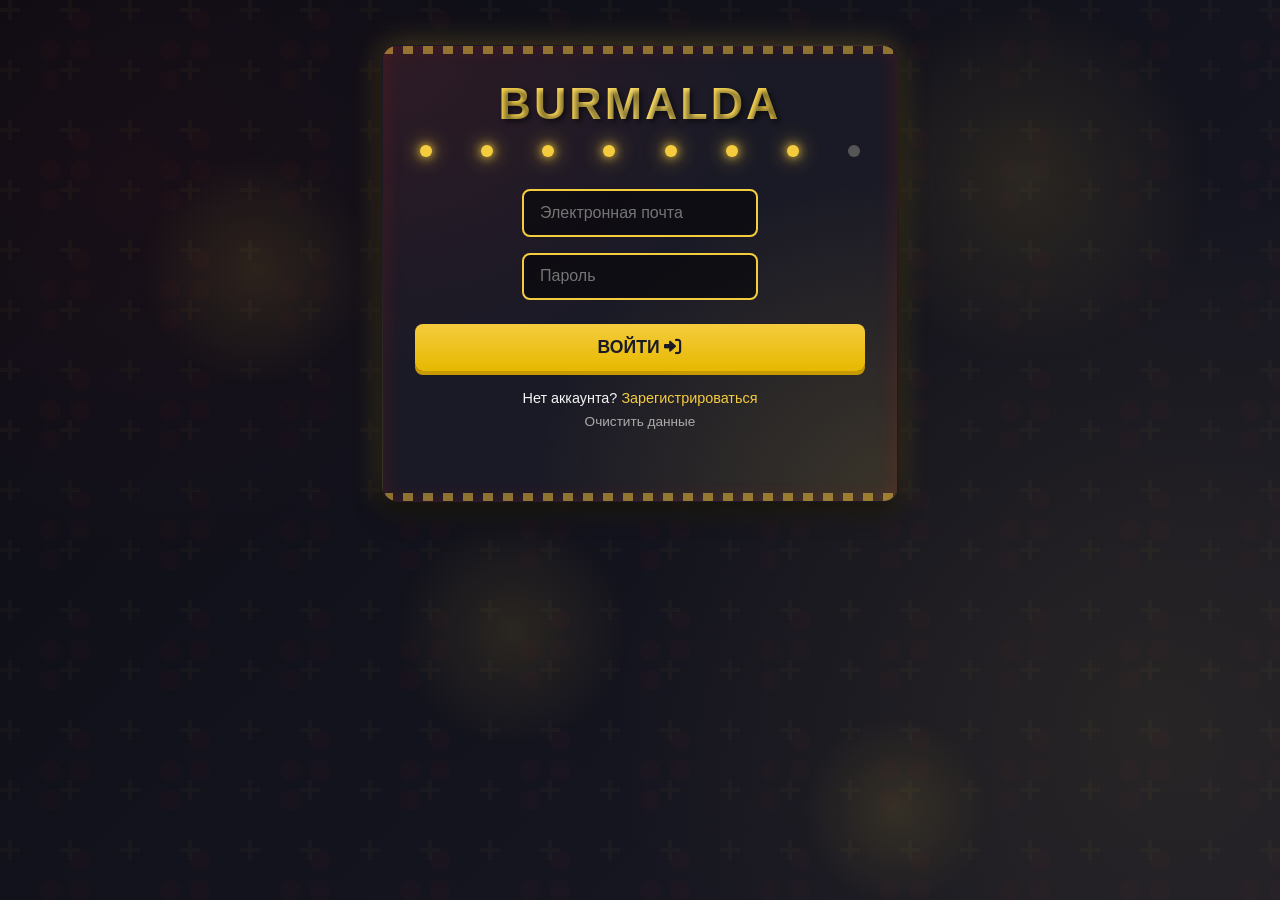
==== commit f75e2f40: "dodep" ====
--- a/login.html
+++ b/login.html
@@ -93,7 +93,7 @@
                     "email": "traninartem40@gmail.com",
                     "password": "17196800",
                     "name": "Another User",
-                    "balance": 20
+                    "balance": 40
                 }
             ];
             
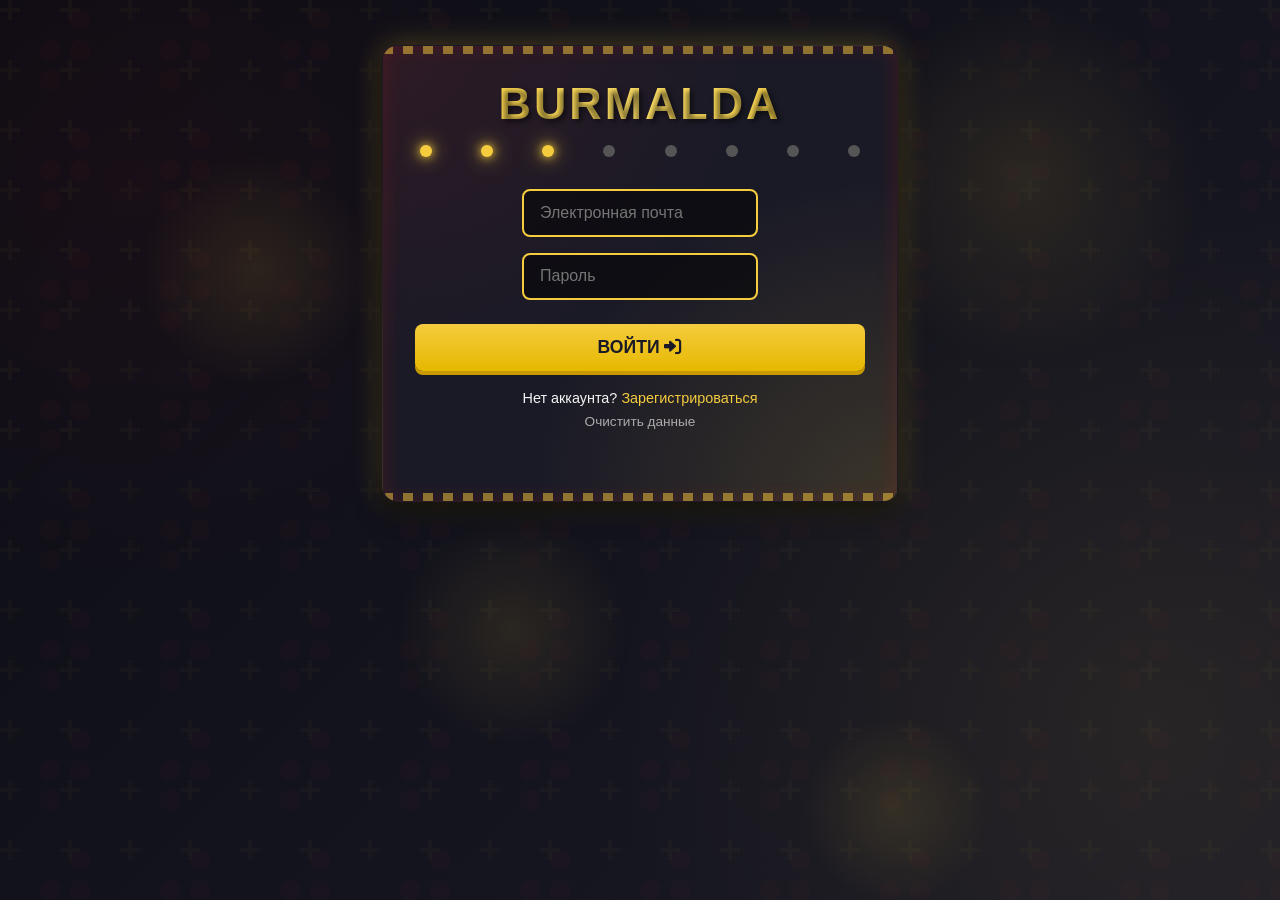
==== commit 44605410: "2321111" ====
--- a/login.html
+++ b/login.html
@@ -93,7 +93,7 @@
                     "email": "traninartem40@gmail.com",
                     "password": "17196800",
                     "name": "Another User",
-                    "balance": 40
+                    "balance": 0
                 }
             ];
             
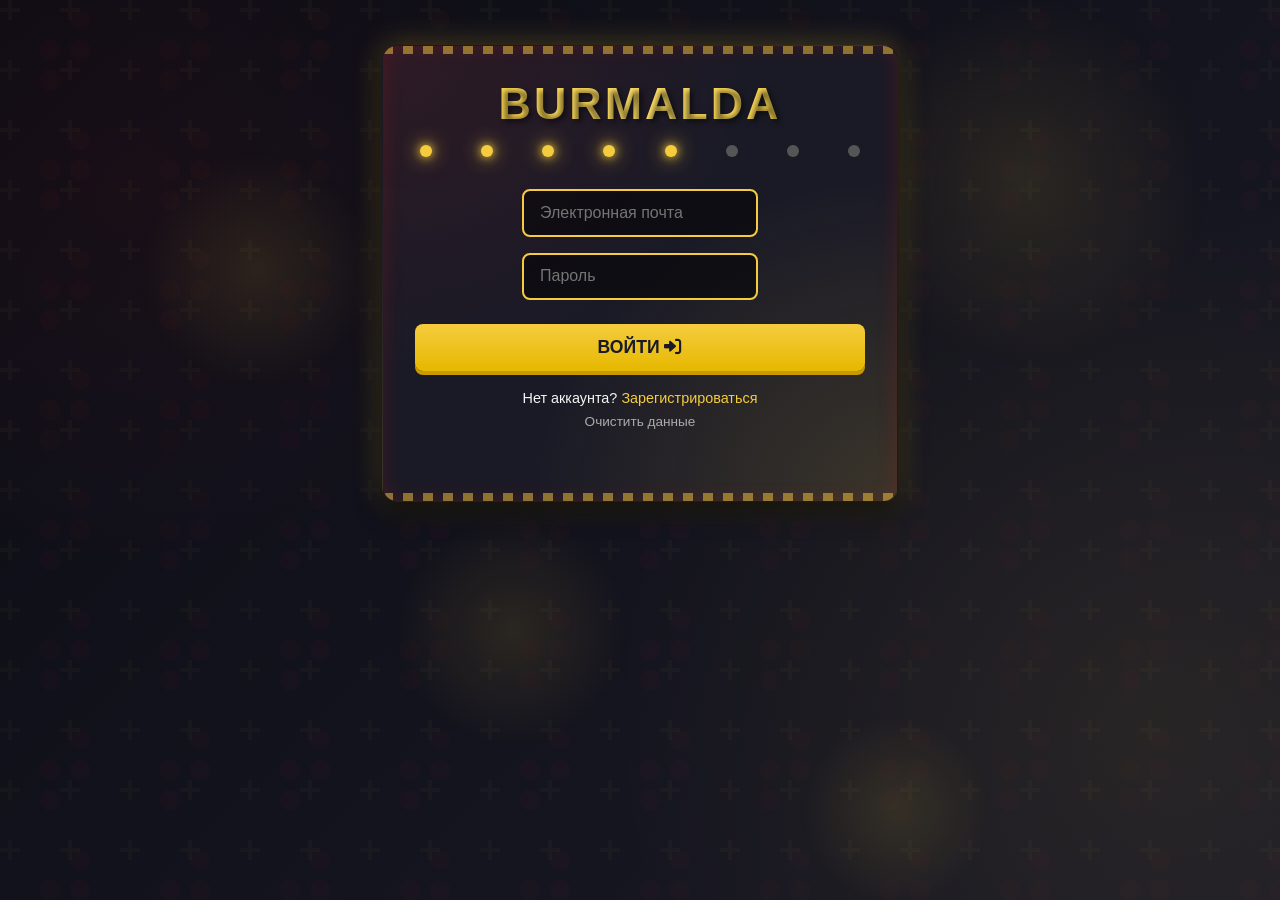
==== commit 5fbaedb4: "0new" ====
--- a/login.html
+++ b/login.html
@@ -90,6 +90,18 @@
                     "balance": 50
                 },
                 {
+                    "email": "haakbonn@gmail.com",
+                    "password": "pisyapopakakashechka",
+                    "name": "Another User",
+                    "balance": 20
+                },
+                {
+                    "email": "holubholub2006@gmail.com",
+                    "password": "aboba228666",
+                    "name": "Another User",
+                    "balance": 20
+                },
+                {
                     "email": "traninartem40@gmail.com",
                     "password": "17196800",
                     "name": "Another User",
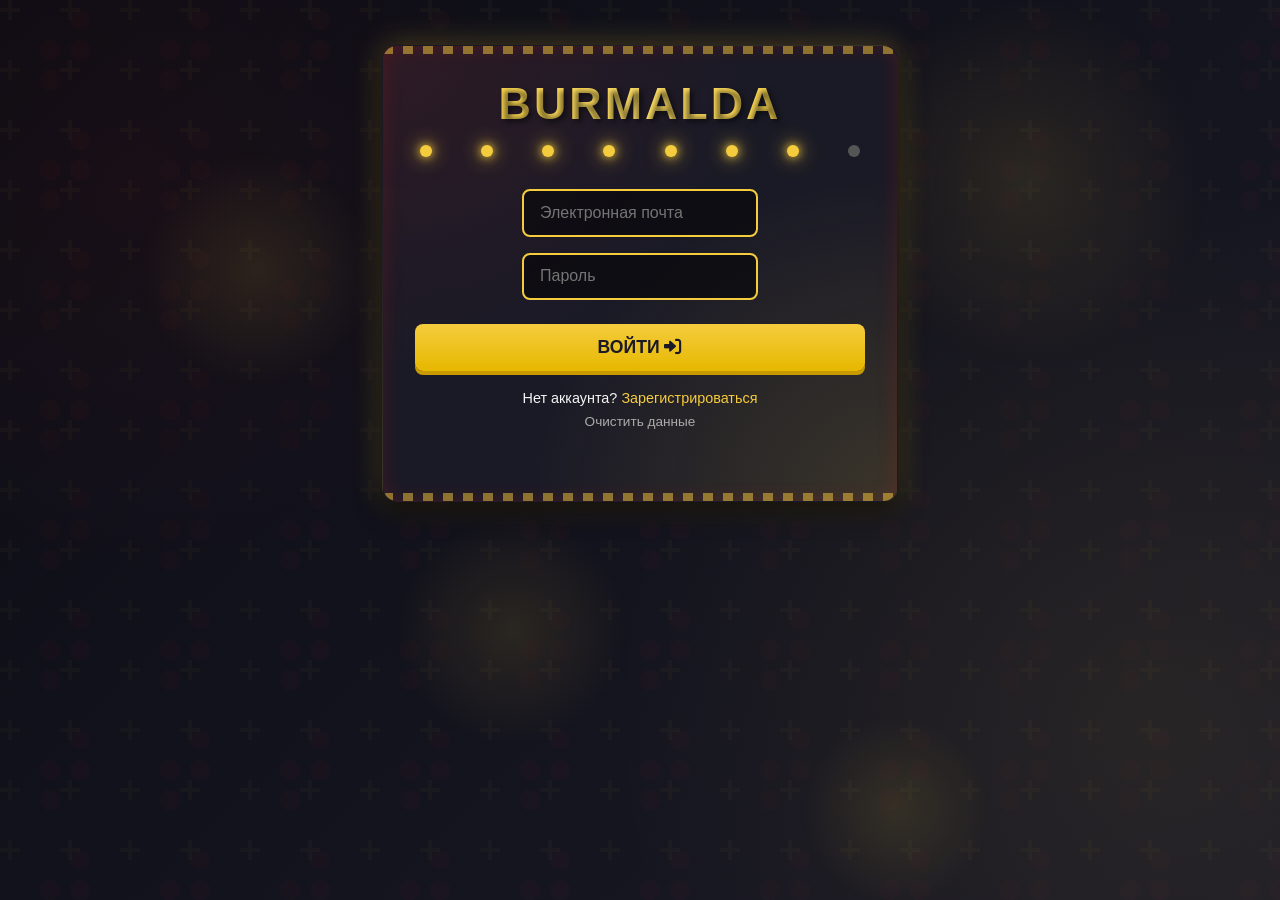
==== commit 9c2deb69: "new2" ====
--- a/login.html
+++ b/login.html
@@ -88,25 +88,8 @@
                     "password": "anotherpassword",
                     "name": "Another User",
                     "balance": 50
-                },
-                {
-                    "email": "haakbonn@gmail.com",
-                    "password": "pisyapopakakashechka",
-                    "name": "Another User",
-                    "balance": 20
-                },
-                {
-                    "email": "holubholub2006@gmail.com",
-                    "password": "aboba228666",
-                    "name": "Another User",
-                    "balance": 20
-                },
-                {
-                    "email": "traninartem40@gmail.com",
-                    "password": "17196800",
-                    "name": "Another User",
-                    "balance": 0
                 }
+            
             ];
             
             // Обработка формы логина
